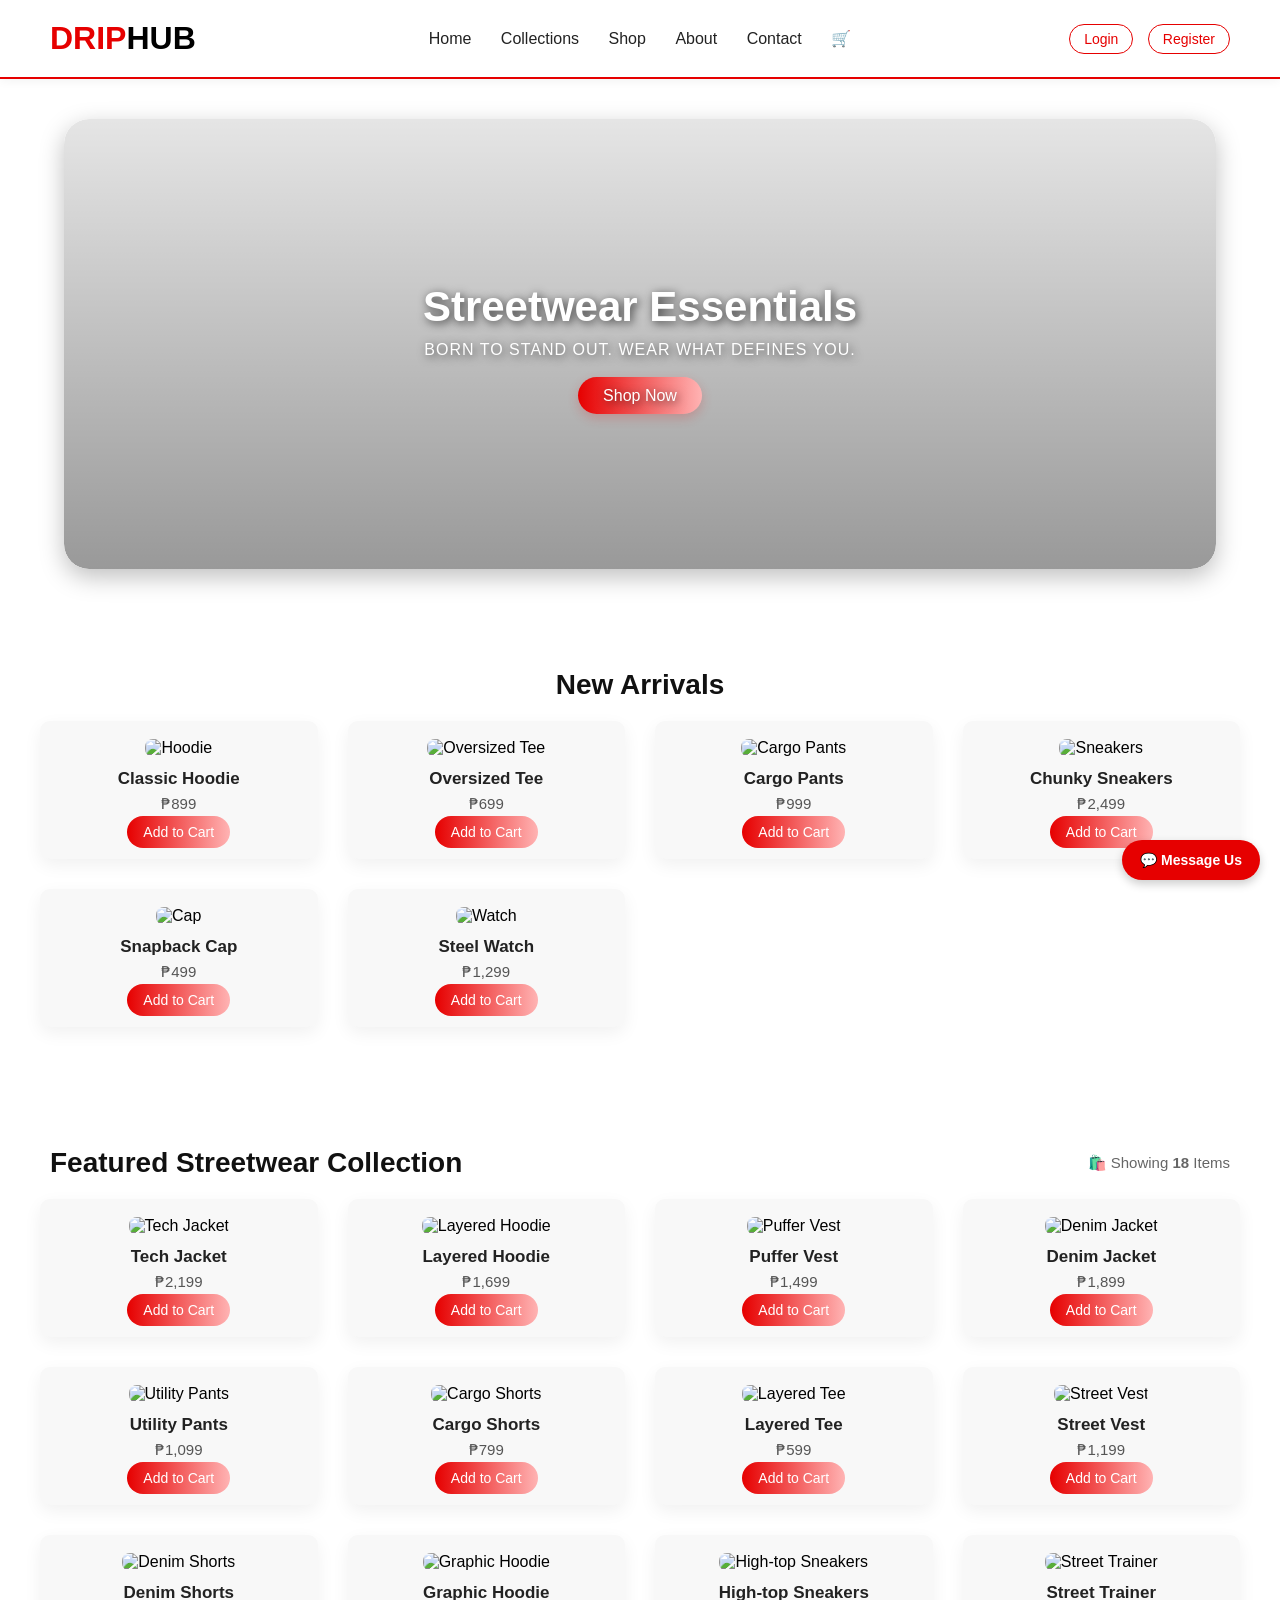
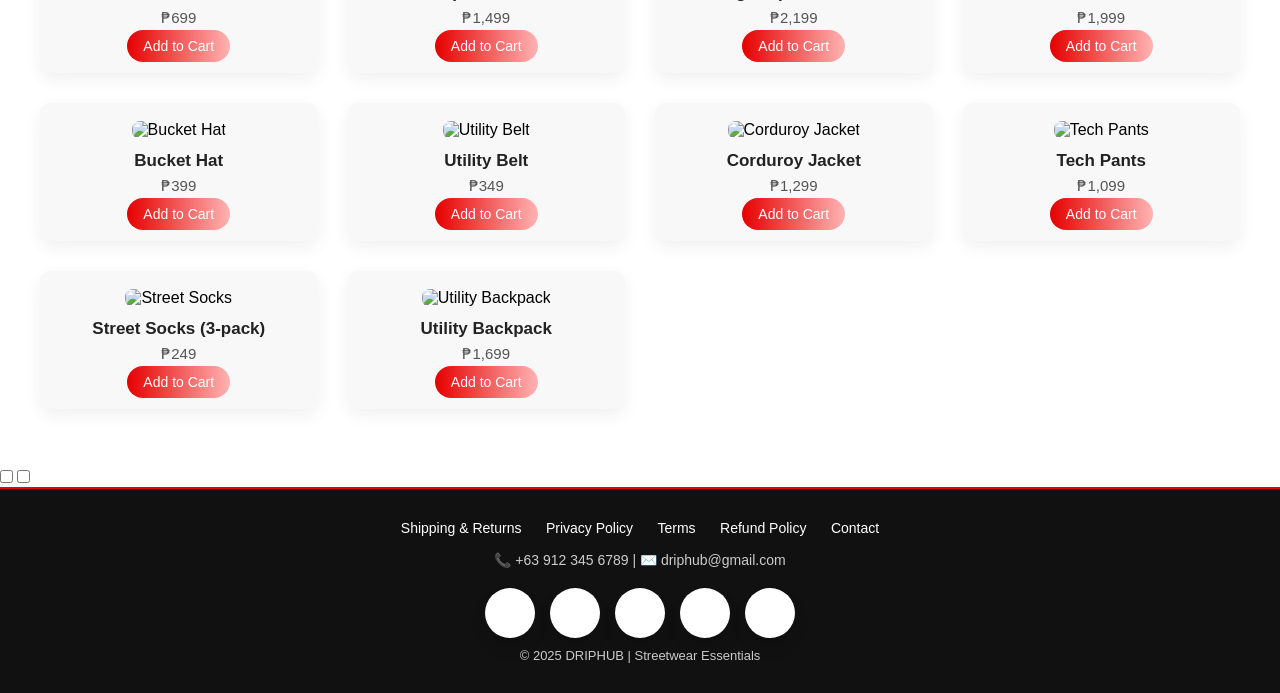
==== index.html @ 392255ab "Rename villahermosastore.html to index.html" ====
<!DOCTYPE html>
<html lang="en">
<head>
  <meta charset="UTF-8" />
  <meta name="viewport" content="width=device-width, initial-scale=1.0"/>
  <title>DRIPHUB | Streetwear Essentials</title>
<link rel="stylesheet" href="https://cdnjs.cloudflare.com/ajax/libs/font-awesome/6.4.2/css/all.min.css">
  <link rel="stylesheet" href="style.css">
</head>
<body>

  
  <header>
    <div class="logo"><span>DRIP</span>HUB</div>
    <nav>
      <a href="#">Home</a>
      <a href="#">Collections</a>
      <a href="#">Shop</a>
      <a href="#">About</a>
      <a href="#">Contact</a>
      <a href="#" class="icon">🛒</a>
    </nav>

    
    <div class="auth-buttons">
      <label for="login-modal" class="login-btn">Login</label>
      <label for="register-modal" class="register-btn">Register</label>
    </div>
  </header>

  
  <section class="hero">
    <div class="hero-text">
      <h1>Streetwear Essentials</h1>
      <p>BORN TO STAND OUT. WEAR WHAT DEFINES YOU.</p>
      <br>
      <a href="#" class="btn">Shop Now</a>
    </div>
  </section>

  
  <section class="products">
    <h2>New Arrivals</h2>
    <div class="grid">
      <div class="product-card">
        <img src="https://m.media-amazon.com/images/I/71BMQgtWz7L._AC_UY1000_.jpg" alt="Hoodie">
        <h3>Classic Hoodie</h3>
        <p>₱899</p>
        <a href="#" class="btn">Add to Cart</a>
      </div>

      <div class="product-card">
        <img src="https://techwearstorm.com/cdn/shop/files/jidan-oversized-t-shirt-techwear-storm-469.webp?v=1752258965&width=700" alt="Oversized Tee">
        <h3>Oversized Tee</h3>
        <p>₱699</p>
        <a href="#" class="btn">Add to Cart</a>
      </div>

      <div class="product-card">
        <img src="https://www.beforethehighstreet.com/cdn/shop/files/Baggy-Camo-Cargo-Pants-streetwear-techwear-4.webp?v=1714489010" alt="Cargo Pants">
        <h3>Cargo Pants</h3>
        <p>₱999</p>
        <a href="#" class="btn">Add to Cart</a>
      </div>

      <div class="product-card">
        <img src="https://encrypted-tbn0.gstatic.com/images?q=tbn:ANd9GcQThu58rAKZSTNnQ1tQ_vxqPG11rhcjZVXOxA&s" alt="Sneakers">
        <h3>Chunky Sneakers</h3>
        <p>₱2,499</p>
        <a href="#" class="btn">Add to Cart</a>
      </div>

      <div class="product-card">
        <img src="https://cdn.shopify.com/s/files/1/2114/6461/files/01037906-YB012_default_0010.jpg?v=1759875293&width=500" alt="Cap">
        <h3>Snapback Cap</h3>
        <p>₱499</p>
        <a href="#" class="btn">Add to Cart</a>
      </div>

      <div class="product-card">
        <img src="https://domno-vintage.com/cdn/shop/files/24_f3347964-1950-474f-94a0-cec5d18c30c3.jpg?v=1754056419&width=1000" alt="Watch">
        <h3>Steel Watch</h3>
        <p>₱1,299</p>
        <a href="#" class="btn">Add to Cart</a>
      </div>
    </div>
  </section>

  
  <section class="products featured">
    <div class="featured-header">
      <h2>Featured Streetwear Collection</h2>
      <div class="item-count">🛍️ Showing <strong>18</strong> Items</div>
    </div>

    <div class="grid">
      
      <div class="product-card">
        <img src="https://www.beforethehighstreet.com/cdn/shop/files/Technical-Parka-Jacket-streetwear-techwear.webp" alt="Tech Jacket">
        <h3>Tech Jacket</h3>
        <p>₱2,199</p>
        <a href="#" class="btn">Add to Cart</a>
      </div>

      <div class="product-card">
        <img src="https://m.media-amazon.com/images/I/51BZPwp8MTL._AC_UY1000_.jpg" alt="Layered Hoodie">
        <h3>Layered Hoodie</h3>
        <p>₱1,699</p>
        <a href="#" class="btn">Add to Cart</a>
      </div>

      <div class="product-card">
        <img src="https://image.made-in-china.com/2f0j00iHzoUuMFaapS/High-Quality-Men-s-Casual-Quilted-Puffer-Jacket-Vest-Utility-Vest-Puffer-Pour-Streetwear-Cargo-Vest.jpg" alt="Puffer Vest">
        <h3>Puffer Vest</h3>
        <p>₱1,499</p>
        <a href="#" class="btn">Add to Cart</a>
      </div>

      <div class="product-card">
        <img src="https://tenshi-streetwear.com/cdn/shop/products/denim-jacket-shimizu-tenshi-streetwear_1600x.jpg?v=1623354728" alt="Denim Jacket">
        <h3>Denim Jacket</h3>
        <p>₱1,899</p>
        <a href="#" class="btn">Add to Cart</a>
      </div>

      <div class="product-card">
        <img src="https://encrypted-tbn0.gstatic.com/images?q=tbn:ANd9GcQsYstNHC_qd0loViPA1GdQdZszj4Hp0ztHTw&s" alt="Utility Pants">
        <h3>Utility Pants</h3>
        <p>₱1,099</p>
        <a href="#" class="btn">Add to Cart</a>
      </div>

      <div class="product-card">
        <img src="https://images.squarespace-cdn.com/content/v1/569295fc5a566828b96888ca/a78d5e00-71cb-46e1-807d-690272de6b29/ARNODEFRANCE+-+CAMO+CARGO+SHORTS+01.jpg" alt="Cargo Shorts">
        <h3>Cargo Shorts</h3>
        <p>₱799</p>
        <a href="#" class="btn">Add to Cart</a>
      </div>

      <div class="product-card">
        <img src="https://image.made-in-china.com/202f0j00AGwBIDnhypqO/Custom-High-Quality-Double-Layer-Shirt-Streetwear-100-Cotton-Acid-Wash-Graphic-Oversized-Boxy-Double-Layer-Long-Sleeve-T-Shirt.webp" alt="Layered Tee">
        <h3>Layered Tee</h3>
        <p>₱599</p>
        <a href="#" class="btn">Add to Cart</a>
      </div>

      <div class="product-card">
        <img src="https://down-ph.img.susercontent.com/file/sg-11134201-7rbk0-ll2kjck5g7qp95" alt="Street Vest">
        <h3>Street Vest</h3>
        <p>₱1,199</p>
        <a href="#" class="btn">Add to Cart</a>
      </div>

      <div class="product-card">
        <img src="https://encrypted-tbn0.gstatic.com/images?q=tbn:ANd9GcSvzKe-0VQ8TX3aOvjEqvfWSZdmqQtklfo_cw&s" alt="Denim Shorts">
        <h3>Denim Shorts</h3>
        <p>₱699</p>
        <a href="#" class="btn">Add to Cart</a>
      </div>

      <div class="product-card">
        <img src="https://m.media-amazon.com/images/I/61Ueruq7ptL._AC_UY1000_.jpg" alt="Graphic Hoodie">
        <h3>Graphic Hoodie</h3>
        <p>₱1,499</p>
        <a href="#" class="btn">Add to Cart</a>
      </div>

      <div class="product-card">
        <img src="https://visionstreetwear.com/cdn/shop/files/VS-ACC331_BLACK.jpg?v=1746815011" alt="High-top Sneakers">
        <h3>High-top Sneakers</h3>
        <p>₱2,199</p>
        <a href="#" class="btn">Add to Cart</a>
      </div>

      <div class="product-card">
        <img src="https://thestreetsofseoul.com/cdn/shop/files/Naegok-Frayed-Vintage-Military-Style-Sneakers-thestreetsofseoul-korean-street-style-minimal-streetwear-k-style-kstyle-mens-affordable-clothing-2.webp?v=1714577721&width=2000" alt="Street Trainer">
        <h3>Street Trainer</h3>
        <p>₱1,999</p>
        <a href="#" class="btn">Add to Cart</a>
      </div>

      <div class="product-card">
        <img src="https://www.rokfit.com/cdn/shop/files/bucket-hat-black-1-RokFit-2024.jpg?crop=center&height=1200&v=1710780402&width=1200" alt="Bucket Hat">
        <h3>Bucket Hat</h3>
        <p>₱399</p>
        <a href="#" class="btn">Add to Cart</a>
      </div>

      <div class="product-card">
        <img src="https://encrypted-tbn0.gstatic.com/images?q=tbn:ANd9GcRXxt3CliQEzZkjvyMVZGMRsY-d_N4b29sD1w&s" alt="Utility Belt">
        <h3>Utility Belt</h3>
        <p>₱349</p>
        <a href="#" class="btn">Add to Cart</a>
      </div>

      <div class="product-card">
        <img src="https://www.beforethehighstreet.com/cdn/shop/files/MADEN-Heavyweight-Canvas-Workwear-Jacket-streetwear-techwear-7.webp?v=1732806044" alt="Corduroy Jacket">
        <h3>Corduroy Jacket</h3>
        <p>₱1,299</p>
        <a href="#" class="btn">Add to Cart</a>
      </div>

      <div class="product-card">
        <img src="https://techwear-australia.com/cdn/shop/files/tech-wear-pants-model-front-view.jpg?v=1703067347&width=533" alt="Tech Pants">
        <h3>Tech Pants</h3>
        <p>₱1,099</p>
        <a href="#" class="btn">Add to Cart</a>
      </div>

      <div class="product-card">
        <img src="https://sfycdn.speedsize.com/fbaf6506-81e1-43a2-bcc1-80e18c7b0146/representclo.com/cdn/shop/files/racerock2pack.jpg?v=1756315728&width=2000" alt="Street Socks">
        <h3>Street Socks (3-pack)</h3>
        <p>₱249</p>
        <a href="#" class="btn">Add to Cart</a>
      </div>

      <div class="product-card">
        <img src="https://www.beforethehighstreet.com/cdn/shop/products/Roll-Top-Utility-Strap-Backpack-streetwear-techwear.png" alt="Utility Backpack">
        <h3>Utility Backpack</h3>
        <p>₱1,699</p>
        <a href="#" class="btn">Add to Cart</a>
      </div>
    </div>
  </section>


    
<input type="checkbox" id="login-modal" class="modal-toggle">
<div class="modal">
  <div class="modal-content">
    <h2>Login</h2>
    <form>
      <div class="input-group">
        <input type="text" name="username" required>
        <label>Username</label>
      </div>
      <div class="input-group">
        <input type="password" name="password" required>
        <label>Password</label>
      </div>
      <button type="submit" class="btn">Login</button>
        <br>
      <p>Don't have an account? <label for="register-modal" class="switch-link">Register</label></p>
    </form>
    <label for="login-modal" class="close-btn">✕</label>
  </div>
</div>


<input type="checkbox" id="register-modal" class="modal-toggle">
<div class="modal">
  <div class="modal-content">
    <h2>Register</h2>
    <form>
      <div class="input-group">
        <input type="text" name="fullname" required>
        <label>Full Name</label>
      </div>
      <div class="input-group">
        <input type="email" name="email" required>
        <label>Email</label>
      </div>
      <div class="input-group">
        <input type="password" name="password" required>
        <label>Password</label>
      </div>
      <button type="submit" class="btn">Register</button>
      <p>Already have an account? <label for="login-modal" class="switch-link">Login</label></p>
    </form>
    <label for="register-modal" class="close-btn">✕</label>
  </div>
</div>

  
  <div class="chat-container">
    <input type="checkbox" id="toggleChat">
    <label for="toggleChat" class="message-btn">💬 Message Us</label>
    <div class="chat-box">
      <h3>Chat With Us</h3>
      <input type="text" placeholder="Track Your Order Here...">
      <button>Send</button>
    </div>
  </div>

  
  <footer>
    <div class="footer-links">
      <a href="#">Shipping & Returns</a>
      <a href="#">Privacy Policy</a>
      <a href="#">Terms</a>
      <a href="#">Refund Policy</a>
      <a href="#">Contact</a>
    </div>

    <div class="contact-info">
      <p>📞 +63 912 345 6789 | ✉️ driphub@gmail.com</p>
    </div>

    <ul class="wrapper">
  <li class="icon facebook">
    <span class="tooltip">Facebook</span>
    <span><i class="fab fa-facebook-f"></i></span>
  </li>
  <li class="icon twitter">
    <span class="tooltip">Twitter</span>
    <span><i class="fab fa-x-twitter"></i></span>
  </li>
  <li class="icon instagram">
    <span class="tooltip">Instagram</span>
    <span><i class="fab fa-instagram"></i></span>
  </li>
  <li class="icon tiktok">
    <span class="tooltip">TikTok</span>
    <span><i class="fab fa-tiktok"></i></span>
  </li>
  <li class="icon youtube">
    <span class="tooltip">YouTube</span>
    <span><i class="fab fa-youtube"></i></span>
  </li>
</ul>

    <p>&copy; 2025 DRIPHUB | Streetwear Essentials</p>
  </footer>

</body>
</html>
---- style.css ----
* {
  margin: 0;
  padding: 0;
  box-sizing: border-box;
  font-family: 'Poppins', sans-serif;
  scroll-behavior: smooth;
}


header {
  display: flex;
  justify-content: space-between;
  align-items: center;
  padding: 20px 50px;
  background: #fff;
  border-bottom: 2px solid #e60000;
  box-shadow: 0 2px 10px rgba(0,0,0,0.05);
  position: sticky;
  top: 0;
  z-index: 10;
}

.logo { font-size: 32px; font-weight: bold; }
.logo span { color: #e60000; }


nav a {
  color: #222;
  text-decoration: none;
  margin-left: 25px;
  font-weight: 500;
  position: relative;
  transition: color 0.3s;
}
nav a:hover { color: #e60000; }
nav a::after {
  content: "";
  position: absolute;
  left: 0;
  bottom: -2px;
  width: 0%;
  height: 2px;
  background-color: #e60000;
  transition: width 0.3s ease;
}
nav a:hover::after { width: 100%; }


.auth-buttons a, .auth-buttons label {
  margin-left: 10px;
  text-decoration: none;
  padding: 6px 14px;
  border-radius: 20px;
  border: 1px solid #e60000;
  color: #e60000;
  cursor: pointer;
  font-size: 14px;
  transition: 0.3s;
}
.auth-buttons a:hover, .auth-buttons label:hover {
  background: #e60000;
  color: #fff;
}


.hero {
  position: relative;
  height: 450px;
  background-image: url('https://i.pinimg.com/originals/51/9b/76/519b76a147dfafe8244d574e3895c97f.gif');
  background-size: cover;
  background-position: center;
  border-radius: 25px; 
  margin: 40px auto;
  width: 90%;
  box-shadow: 0 8px 25px rgba(0, 0, 0, 0.25);
  display: flex;
  justify-content: center;
  align-items: center;
  overflow: hidden;
}

.hero::before {
  content: "";
  position: absolute;
  top: 0;
  left: 0;
  width: 100%;
  height: 100%;
  background: linear-gradient(to top, rgba(0,0,0,0.4), rgba(0,0,0,0.1));
  border-radius: 25px;
}

.hero-text {
  position: relative;
  text-align: center;
  color: white;
  text-shadow: 2px 2px 10px rgba(0, 0, 0, 0.7);
}

.hero-text h1 {
  font-size: 42px;
  font-weight: bold;
}

.hero-text p {
  font-size: 16px;
  margin: 10px 0;
  letter-spacing: 1px;
}

.hero-text .btn {
  background: linear-gradient(90deg, #e60000, #ffb3b3);
  color: white;
  padding: 10px 25px;
  border-radius: 25px;
  text-decoration: none;
  transition: all 0.3s ease;
  box-shadow: 0 4px 12px rgba(230, 0, 0, 0.2);
}

.hero-text .btn:hover {
  transform: scale(1.05);
  box-shadow: 0 8px 20px rgba(255, 179, 179, 0.4);
}


.products {
  text-align: center;
  padding: 60px 40px;
  background: #fff; 
}

.products h2 {
  font-size: 28px;
  margin-bottom: 10px;
  color: #111;
}


.featured-header {
  display: flex;
  justify-content: space-between;
  align-items: center;
  gap: 20px;
  margin-bottom: 20px;
  max-width: 1200px;
  margin-left: auto;
  margin-right: auto;
  padding: 0 10px;
}

.featured-header h2 {
  margin: 0;
  font-size: 28px;
  color: #111;
}

.item-count {
  font-size: 15px;
  color: #666;
}


.grid {
  display: grid;
  grid-template-columns: repeat(auto-fit, minmax(220px, 1fr));
  gap: 30px;
  margin-top: 20px;
  max-width: 1200px;
  margin-left: auto;
  margin-right: auto;
}

.product-card {
  background: #f8f8f8;
  border-radius: 10px;
  padding: 18px;
  transition: transform 0.35s ease, box-shadow 0.35s ease;
  box-shadow: 0 6px 18px rgba(0,0,0,0.06);
}

.product-card:hover {
  transform: translateY(-8px);
  box-shadow: 0 18px 35px rgba(230, 0, 0, 0.08);
}

.product-card img {
  width: 100%;
  border-radius: 8px;
  height: 260px;
  object-fit: cover;
}

.product-card h3 {
  font-size: 17px;
  margin: 12px 0 6px;
  color: #222;
}

.product-card p {
  font-size: 15px;
  color: #555;
  margin-bottom: 10px;
}

.product-card .btn {
  background: linear-gradient(90deg, #e60000, #ffb3b3);
  color: white;
  padding: 8px 16px;
  border-radius: 25px;
  text-decoration: none;
  font-size: 14px;
  transition: transform 0.25s ease, box-shadow 0.25s ease;
}

.product-card .btn:hover {
  transform: translateY(-3px);
  box-shadow: 0 8px 18px rgba(255, 179, 179, 0.35);
}


footer {
  background: #111;
  color: #fff;
  text-align: center;
  padding: 30px 10px;
  border-top: 2px solid #e60000;
}

.footer-links a {
  color: #fff;
  text-decoration: none;
  margin: 0 15px;
  font-size: 14px;
}

.footer-links a:hover {
  color: #e60000;
}

footer p {
  font-size: 13px;
  color: #ccc;
  margin-top: 10px;
}


.chat-container {
  position: fixed;
  bottom: 20px;
  right: 20px;
}

.message-btn {
  background-color: #e60000;
  color: #fff;
  padding: 12px 18px;
  border-radius: 25px;
  font-size: 14px;
  font-weight: bold;
  cursor: pointer;
  box-shadow: 0 4px 10px rgba(0,0,0,0.2);
  transition: 0.3s;
  display: inline-block;
}

.message-btn:hover {
  background-color: #b30000;
  transform: scale(1.05);
}

.chat-box {
  display: none;
  position: fixed;
  bottom: 70px;
  right: 20px;
  width: 250px;
  background: #fff;
  border-radius: 10px;
  box-shadow: 0 4px 15px rgba(0,0,0,0.2);
  padding: 15px;
}

#toggleChat {
  display: none;
}

#toggleChat:checked ~ .chat-box {
  display: block;
}

.chat-box h3 {
  font-size: 16px;
  color: #e60000;
  margin-bottom: 10px;
  text-align: center;
}

.chat-box input {
  width: 100%;
  padding: 8px;
  border: 1px solid #ccc;
  border-radius: 5px;
  margin-bottom: 8px;
  font-size: 14px;
}

.chat-box button {
  width: 100%;
  padding: 8px;
  background-color: #e60000;
  color: #fff;
  border: none;
  border-radius: 5px;
  cursor: pointer;
}

.chat-box button:hover {
  background-color: #b30000;
}

modal-toggle { display: none; }
.modal {
  display: none;
  position: fixed;
  top: 0; left: 0; right: 0; bottom: 0;
  background: rgba(0,0,0,0.4);
  justify-content: center;
  align-items: center;
}
.modal-toggle:checked + .modal { display: flex; }
.modal-content {
  background: #fff;
  padding: 25px;
  border-radius: 10px;
  width: 300px;
  position: relative;
  animation: fadeIn 0.4s ease;
}
.modal-content h2 {
  color: black;
  text-align: center;
  margin-bottom: 15px;
    font-size: 25px;
}

.modal-content p {
  color: black;
  text-align: center;
  margin-bottom: 15px;
    font-size: 14px;
}

.modal-content input {
  width: 100%;
  padding: 8px;
    font-size: 30px;
  margin: 8px 0;
  border-radius: 5px;
  border: 1px solid #ccc;
}
.modal-content button {
  width: 100%;
  padding: 10px;
  background: #e60000;
  color: #fff;
  border: none;
  border-radius: 5px;
  cursor: pointer;
}
.modal-content button:hover { background: #b30000; }
.close-btn {
  position: absolute;
  top: 8px;
  right: 10px;
  cursor: pointer;
}



.input-group {
  position: relative;
  margin-bottom: 20px;
}

.input-group input {
  width: 100%;
  padding: 12px 10px;
  font-size: 16px;
  border: 1px solid #ccc;
  border-radius: 8px;
  outline: none;
  transition: 0.3s;
}

.input-group label {
  position: absolute;
  left: 12px;
  top: 12px;
  color: #777;
  font-size: 15px;
  pointer-events: none;
  transition: 0.3s ease;
}


.input-group input:focus + label,
.input-group input:valid + label {
  top: -10px;
  left: 10px;
  font-size: 12px;
  color: #e60000;
  background: #fff;
  padding: 0 5px;
}


.modal-content .btn {
  width: 100%;
  background: linear-gradient(90deg, #e60000, #ff9999);
  border: none;
  padding: 10px;
  border-radius: 25px;
  color: #fff;
  font-size: 16px;
  cursor: pointer;
  transition: 0.3s;
}

.modal-content .btn:hover {
  transform: scale(1.05);
  box-shadow: 0 5px 15px rgba(230,0,0,0.3);
}


.switch-link {
  color: #e60000;
  cursor: pointer;
  text-decoration: underline;
  font-size: 14px;
}

.switch-link:hover {
  color: #b30000;
}


footer {
  background: #111;
  color: #fff;
  text-align: center;
  padding: 30px 10px;
  border-top: 2px solid #e60000;
}
.footer-links a {
  color: #fff;
  text-decoration: none;
  margin: 0 10px;
  font-size: 14px;
}
.footer-links a:hover { color: #e60000; }
.social-icons {
  display: flex;
  justify-content: center;
  gap: 12px;
  margin-top: 10px;
}
.social-icons .icon {
  width: 35px;
  height: 35px;
  border-radius: 50%;
  background: #fff;
  color: #e60000;
  display: flex;
  align-items: center;
  justify-content: center;
  font-weight: bold;
  cursor: pointer;
  transition: 0.3s;
}
.social-icons .icon:hover {
  background: #e60000;
  color: #fff;
}
.contact-info p {
  margin-top: 15px;
  color: #ccc;
  font-size: 14px;
}


@import url('https://cdnjs.cloudflare.com/ajax/libs/font-awesome/6.4.2/css/all.min.css');


.wrapper {
  display: flex;
  justify-content: center;
  gap: 15px;
  list-style: none;
  margin-top: 20px;
}

.wrapper .icon {
  position: relative;
  background: #ffffff;
  border-radius: 50%;
  padding: 15px;
  width: 50px;
  height: 50px;
  font-size: 18px;
  display: flex;
  justify-content: center;
  align-items: center;
  box-shadow: 0 10px 15px rgba(0,0,0,0.1);
  cursor: pointer;
  transition: all 0.25s ease;
}

.wrapper .tooltip {
  position: absolute;
  top: 0;
  font-size: 14px;
  background: #fff;
  color: #111;
  padding: 5px 8px;
  border-radius: 5px;
  box-shadow: 0 10px 15px rgba(0,0,0,0.1);
  opacity: 0;
  pointer-events: none;
  transition: all 0.3s ease;
}

.wrapper .tooltip::before {
  content: "";
  position: absolute;
  height: 8px;
  width: 8px;
  background: #fff;
  bottom: -3px;
  left: 50%;
  transform: translateX(-50%) rotate(45deg);
}

.wrapper .icon:hover .tooltip {
  top: -45px;
  opacity: 1;
}


.wrapper .facebook:hover,
.wrapper .facebook:hover .tooltip,
.wrapper .facebook:hover .tooltip::before {
  background: #1877f2;
  color: #fff;
}

.wrapper .twitter:hover,
.wrapper .twitter:hover .tooltip,
.wrapper .twitter:hover .tooltip::before {
  background: #000;
  color: #fff;
}

.wrapper .instagram:hover,
.wrapper .instagram:hover .tooltip,
.wrapper .instagram:hover .tooltip::before {
  background: #e4405f;
  color: #fff;
}

.wrapper .tiktok:hover,
.wrapper .tiktok:hover .tooltip,
.wrapper .tiktok:hover .tooltip::before {
  background: #010101;
  color: #fff;
}

.wrapper .youtube:hover,
.wrapper .youtube:hover .tooltip,
.wrapper .youtube:hover .tooltip::before {
  background: #cd201f;
  color: #fff;
}






@keyframes fadeIn {
  from { opacity: 0; transform: scale(0.95); }
  to { opacity: 1; transform: scale(1); }
}
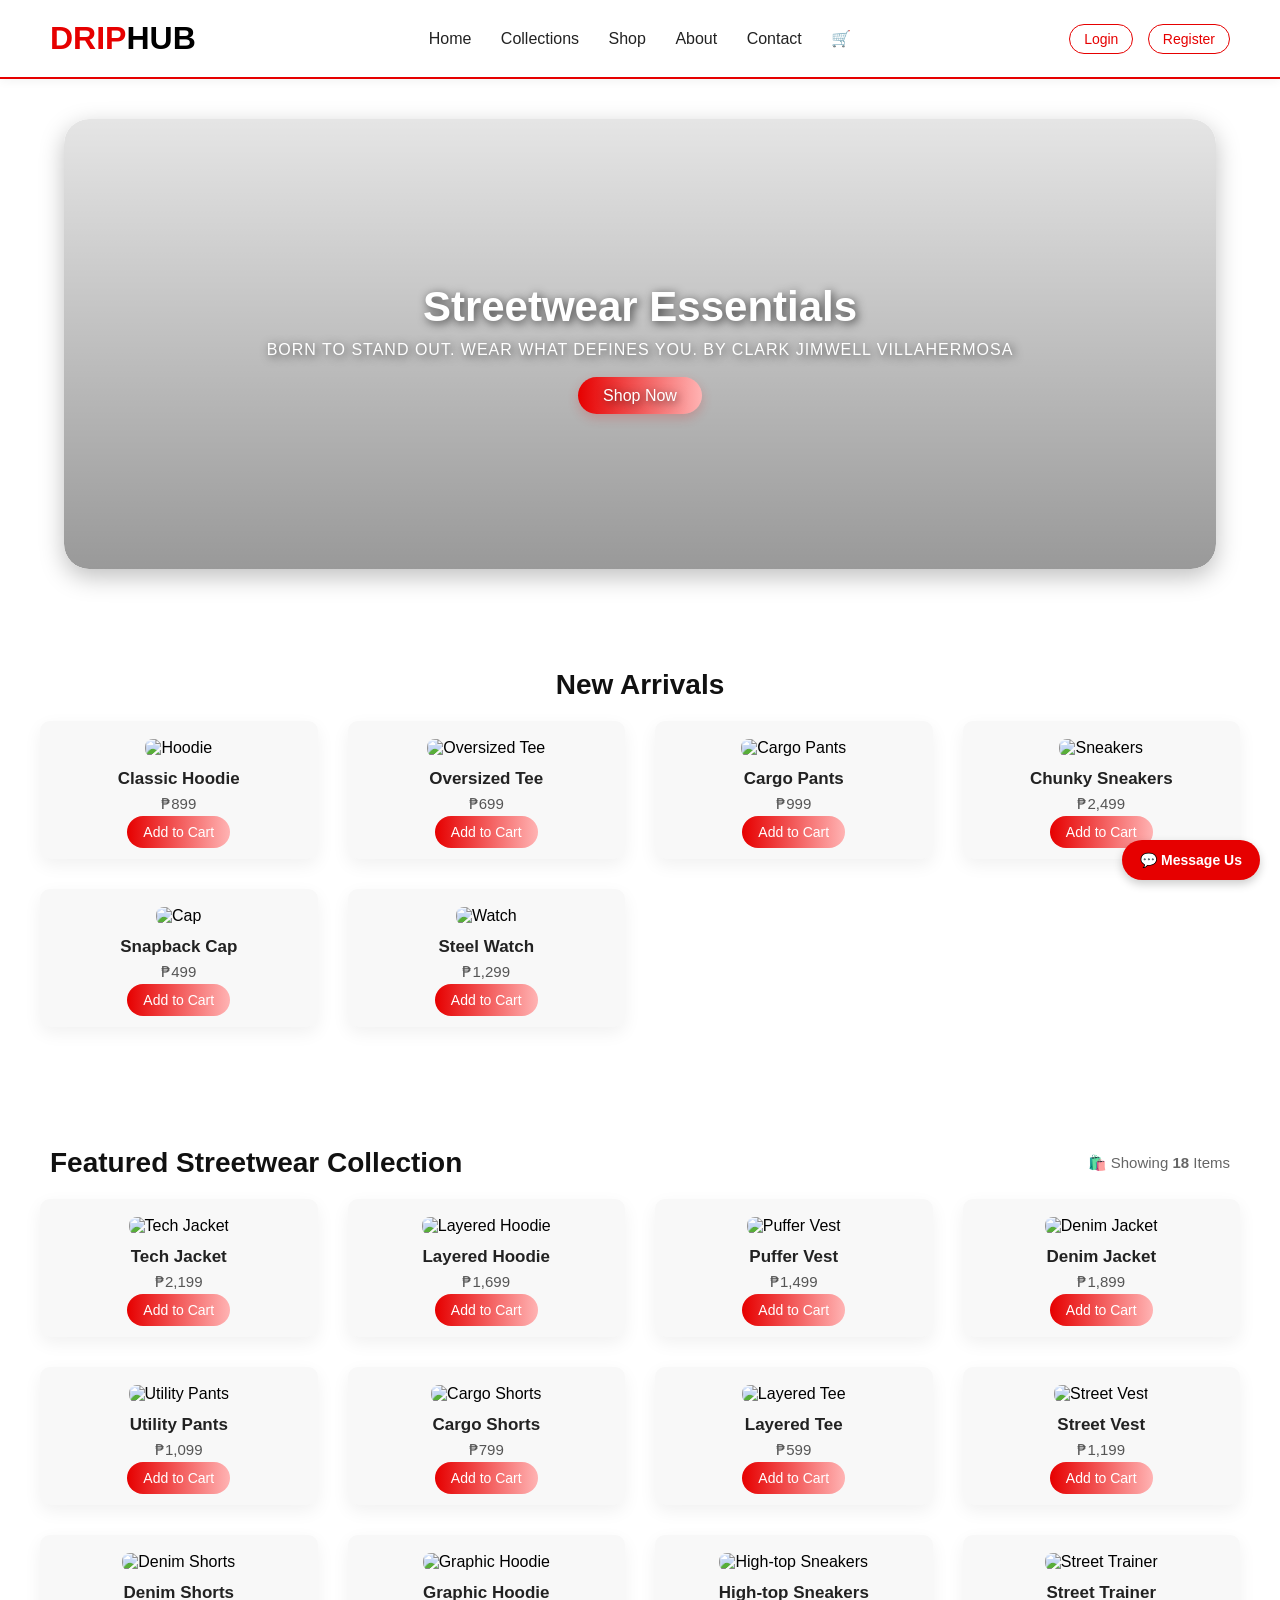
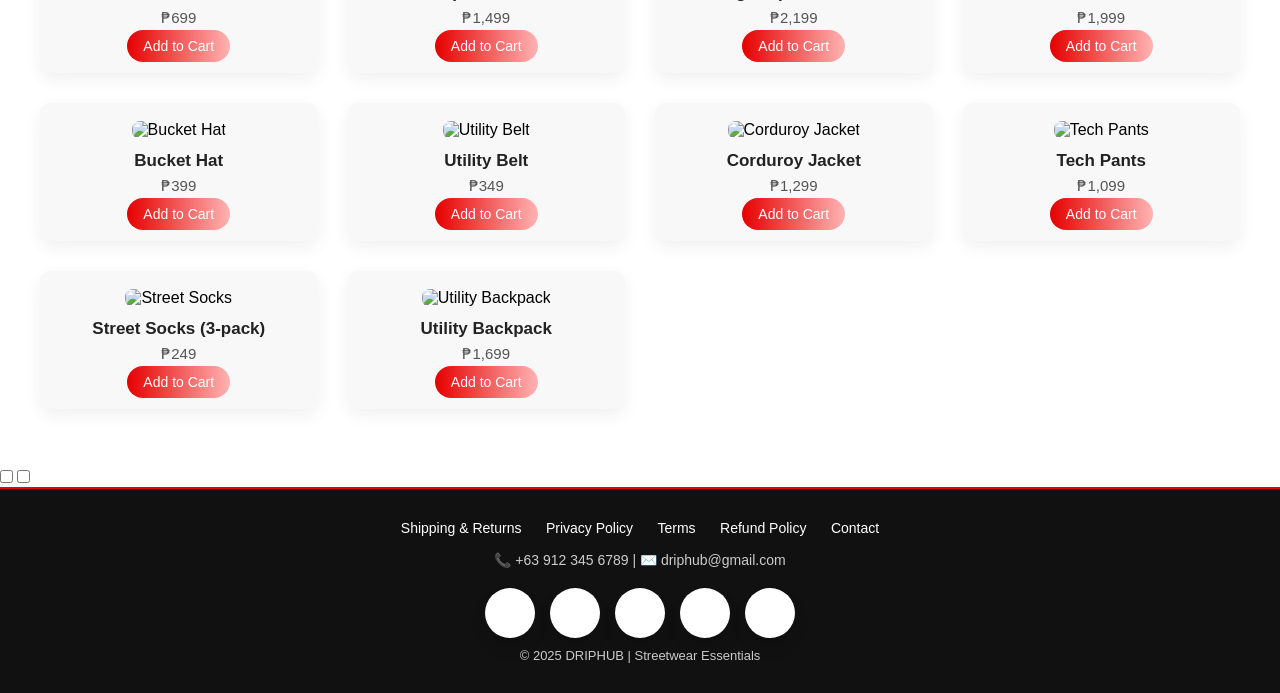
==== commit 5f3a59e0: "Update index.html" ====
--- a/index.html
+++ b/index.html
@@ -3,7 +3,7 @@
 <head>
   <meta charset="UTF-8" />
   <meta name="viewport" content="width=device-width, initial-scale=1.0"/>
-  <title>DRIPHUB | Streetwear Essentials</title>
+  <title>Villahermosa, Clark</title>
 <link rel="stylesheet" href="https://cdnjs.cloudflare.com/ajax/libs/font-awesome/6.4.2/css/all.min.css">
   <link rel="stylesheet" href="style.css">
 </head>
@@ -32,7 +32,7 @@
   <section class="hero">
     <div class="hero-text">
       <h1>Streetwear Essentials</h1>
-      <p>BORN TO STAND OUT. WEAR WHAT DEFINES YOU.</p>
+      <p>BORN TO STAND OUT. WEAR WHAT DEFINES YOU. BY CLARK JIMWELL VILLAHERMOSA</p>
       <br>
       <a href="#" class="btn">Shop Now</a>
     </div>
